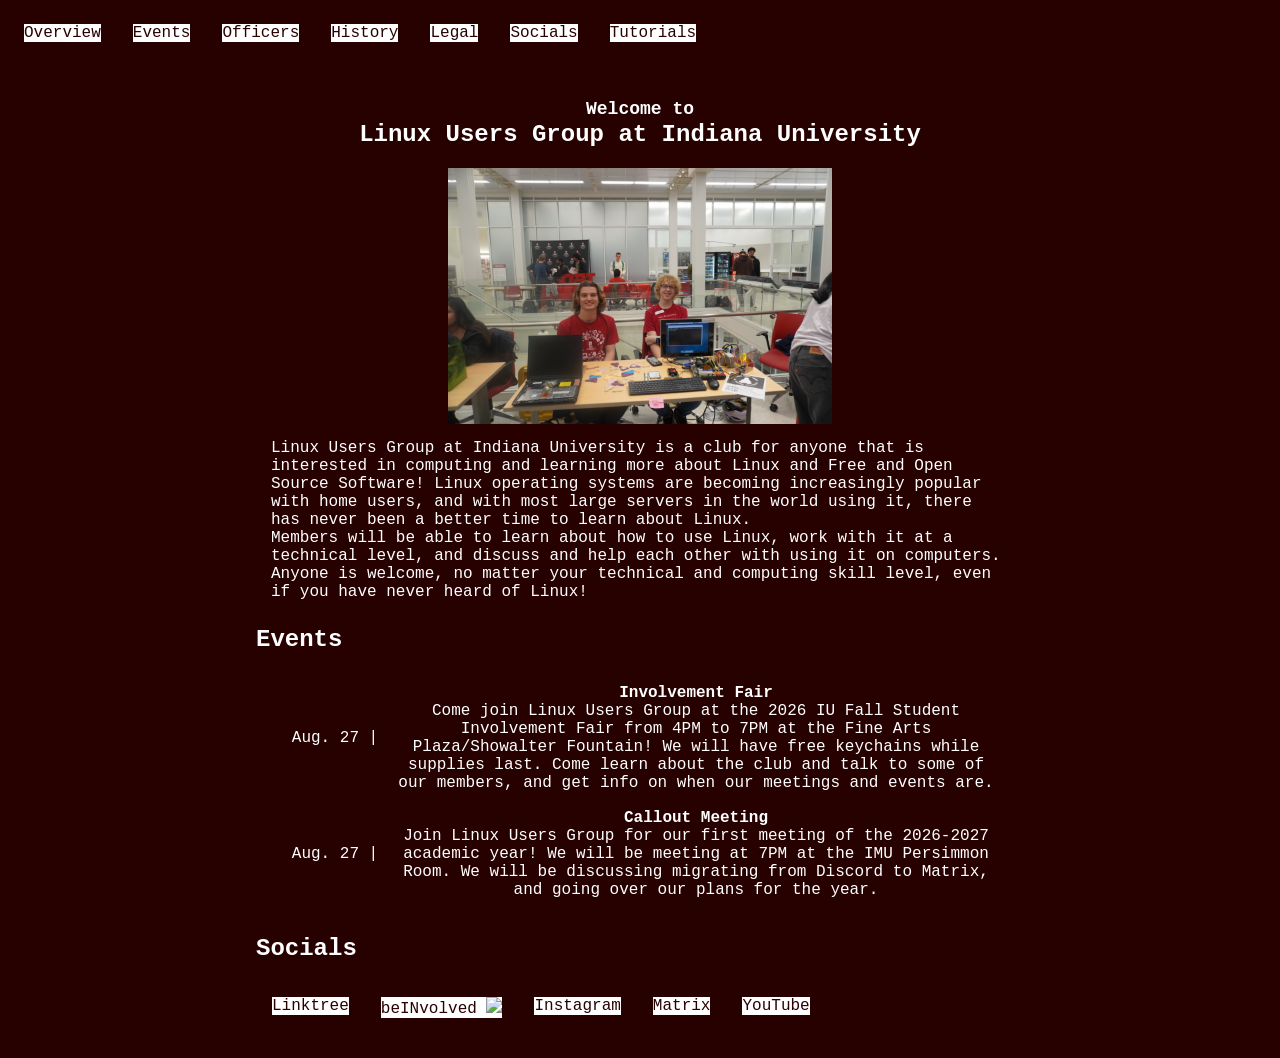
==== index.html @ 333339aa "cleaned up directory struture" ====
<!DOCTYPE html>
<html lang="en">
<head>
    <meta charset="UTF-8">
    <meta name="viewport" content="width=device-width, initial-scale=1.0">
    <title>Linux Users Group at IU</title>
    <!--ensure that fontawesome is up-to-date, change version as necessary (ex. v.7.2)-->
    <link rel="stylesheet" href="https://use.fontawesome.com/releases/v7.3.0/css/all.css">
    <link rel="stylesheet" href="style.css">
</head>

<body>
    <nav>
        <ul class="menu">
            <li><a href="/">Overview <i class="fa-solid fa-star"></i></a></li>
            <li><a href="/events/">Events <i class="fa-solid fa-calendar"></i></a></li>
            <li><a href="/officers/">Officers <i class="fa-solid fa-user-group color"></i></a></li>
            <li><a href="/history/">History <i class="fa-solid fa-timeline"></i></a></li>
            <li><a href="/legal/">Legal <i class="fa-solid fa-file-contract"></i>
            <li><a href="/#socials">Socials <i class="fa-solid fa-link"></i></a></li>
            <li><a href="/tutorials/">Tutorials <i class="fa-solid fa-link"></i></a></li>
        </ul>
    </nav>

    <!--each of these sections has an id of 1-5 so that if we want to make a navbar we can-->
    <!--should be migrated to more descriptive IDs over time...-->
    <main id="main">
        <section id="section-one">
            <h1><span class="smallertitle">Welcome to</span><br>
            <span class="mainTitle">Linux Users Group at Indiana University</span></h1>

                    <img class="clubPhoto" src="main-photo.jpg">
                    <p class="text">Linux Users Group at Indiana University is a club for anyone that is interested in computing and
                        learning
                        more about Linux and Free and Open Source Software! Linux operating systems are becoming
                        increasingly popular with home users, and with most large servers in the world using it, there has never been a
                        better time to learn about Linux. <br>
 Members will be able to learn about how to use Linux,
                        work with it at a technical level, and discuss and help each other with using it on computers.
                        Anyone is welcome, no matter your technical and computing skill level, even if you have never heard of Linux!
                    </p>
        </section>
        </section>
        <section class="container" id="section-two">
            <h2>Events</h2>
            <div class="row">
                <table>
                    <tr>
                        <td>
                            <div class="square-box">Aug. 27 | 4PM</div>
                        </td>
                        <td class="event-description1"><strong>Involvement Fair</strong><br>Come join Linux Users Group at the 2026 IU Fall Student Involvement Fair from 4PM to 7PM at the Fine Arts Plaza/Showalter Fountain! We will have free keychains while supplies last. Come learn about the club and talk to some of our members, and get info on when our meetings and events are.</td>
                    </tr>
                    <tr>
                        <td>
                            <div class="square-box">Aug. 27 | 7PM</div>
                        </td>
                        <td class="event-description1"><strong>Callout Meeting</strong><br>Join Linux Users Group for our first meeting of the 2026-2027 academic year! We will be meeting at 7PM at the IMU Persimmon Room. We will be discussing migrating from Discord to Matrix, and going over our plans for the year.</td>
                    </tr>
                </table>
            </div>

        </section>
        <section class="container">
            <h2 id="socials">Socials</h2>
            <ul class="menu">
                <li>
                    <a href="https://linktr.ee/lug_iu">Linktree <i class="fa-brands fa-linktree"></i></a>
                </li>
                <li>
                    <a href="https://beinvolved.indiana.edu/organization/lug">beINvolved <img class="beinvolved" src="https://i.postimg.cc/GHTcTFH0/be-INvolved-logo-(1).png"></a>
                </li>
                <li>
                    <a href="https://www.instagram.com/linuxusersgroup_iu">Instagram <i class="fa-brands fa-instagram"></i></a>
                </li>
                <li>
                    <a href="https://matrix.to/#/#iulug:matrix.org">Matrix <i class="fa-brands fa-matrix"></i></a>
                </li>
                <li>
                    <a href="https://www.youtube.com/@LUG_IU">YouTube <i class="fa-brands fa-youtube"></i></a>
                </li>
            </ul>
        </section>
    </main>

</body>

</html>
---- style.css ----
/* resets */
* {
    box-sizing: border-box;
}
/* global variables */
:root {
    --font-family: Menlo, Consolas, Monaco, Adwaita Mono, Liberation Mono, Lucida Console, monospace;
    --color-light: white;
    /* yes this color is just an extremely dark version of the IU crimson */
    --color-dark: #270000;
    --background-color: var(--color-dark);
    --text-color: var(--color-light);
    --link-color: blue;
}
/* global web styles */
body {
    cursor: url(/images/cursor.png), auto;
    font-family: var(--font-family);
    color: var(--text-color);
    background-color: var(--background-color);
}
html {
    scroll-behavior: smooth;
}

h1 {
    text-align: center;
}
a {
    text-decoration: none;
    color: var(--background-color);
    background-color: var(--text-color);
}

a:hover {
    color: var(--text-color);
    background-color: var(--background-color);
}

/* layout */
main {
    width: 100%;
    padding: 1rem;
    max-width: 50rem;
    margin: 0 auto;
}

/*  nav menu */

.menu {
    background-color: var(--background-color);
    left: 0;
    width: 100%;
    margin: 0;
    padding: 0;
    display: flex;
    color: var(--text-color);
    position: sticky;
    top: 0;
    z-index: 1000;
    /* border-bottom: 1px solid var(--color-light); 
    box-shadow: 0 2px 4px rgba(0,0,0,0.05); */
}

@media (max-width: 45rem) {
    .menu {
        flex-direction: column;
    }
}

.menu li {
    list-style-type: none;
    float: left;
    display: inline;
    padding: 1rem;
}

.menu li a {
    display: block;
    text-align: center;
}

/* Table */

table {
    border-collapse: separate;
    border-spacing: 10px;
    margin: 0 auto;
    table-layout: fixed;
}

th,td {
    border: none;
    width: 100px;
    height: 100px;
    text-align: center;
    vertical-align: middle;
}

.square-box {
    width: 100px;
    height: 100px;
    line-height: 100px;
    overflow: hidden;
    text-align: center;
    vertical-align: middle;
    background-color: var(--background-color);
}

.event-description1 {
    border: none;
    text-align: center;
    vertical-align: middle;
    width: 600px;
}

.profile{
    border-radius: 50%;
    width: 150px;
}

.history-img{
    width: 85%;
    height: 85%;
}

.beinvolved{
    width: 8%;
}

.outline{
    margin-bottom: 30px;
    padding: 5px;
}

/* Title of main page */

.maintitle{
    padding-bottom: 50px;
}

.smallertitle{
    font-size: 0.75em;
}

.clubPhoto{
    width: 50%;
    height: 50%;
    text-align: center;
    margin-left: auto;
    margin-right: auto;
    display: block;
}

/* for Events page carousel */
.horizontal-scroll-container {
    overflow: auto;
    white-space: nowrap;
    border: none; 
    outline: none; 
    padding: 10px 0; 

}
.horizontal-scroll-container .horzScrollItem{
    display: inline-block;
    padding: 20px;
    margin-right: 10px;
    border: 1px solid #ccc; 
    border-radius: 5px;      
    background-color: #f9f9f9; 
    text-align: center;
    min-width: 150px; 
    width: 500px;    
    height: 400px;              
    vertical-align: top;
    box-sizing: border-box; 
    overflow: hidden; 
    text-align: center;
}

.event-description2 {
    overflow: hidden;
    text-overflow: ellipsis;
    white-space: normal;                      
    font-size: 13px;
    color: var(--text-color);
    margin: 30px auto;
    padding: 5px;
    text-align: center;
}

/* welcome page text */

.text {
    padding:5px;
    margin: 10px;
}
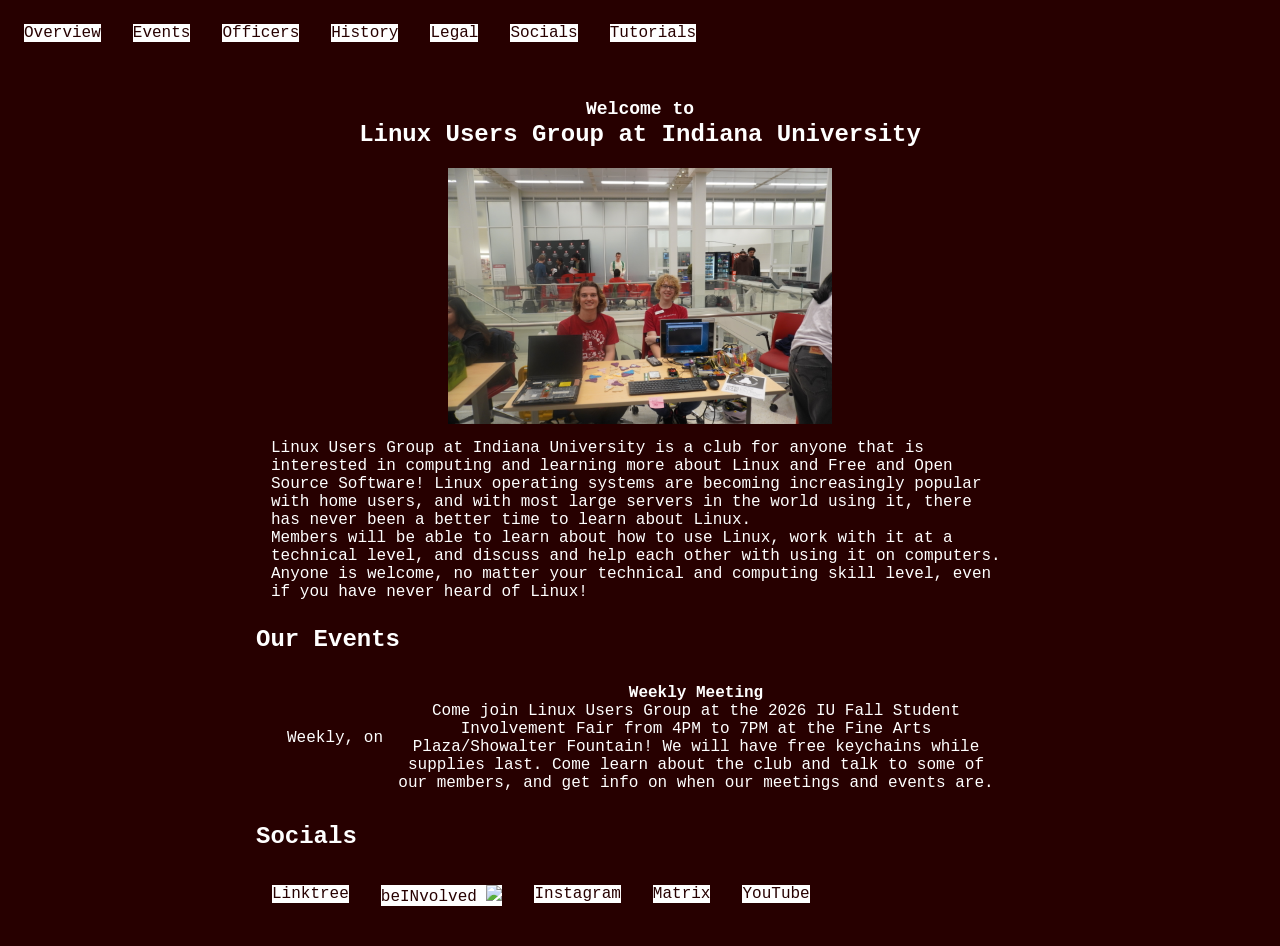
==== commit 3d2636f0: "testing" ====
--- a/index.html
+++ b/index.html
@@ -42,20 +42,14 @@
         </section>
         </section>
         <section class="container" id="section-two">
-            <h2>Events</h2>
+            <h2>Our Events</h2>
             <div class="row">
                 <table>
                     <tr>
                         <td>
-                            <div class="square-box">Aug. 27 | 4PM</div>
+                            <div class="square-box"><a href="https://beinvolved.indiana.edu/organization/lug"></a>Weekly, on Thursdays. Check Schedule HERE</div>
                         </td>
-                        <td class="event-description1"><strong>Involvement Fair</strong><br>Come join Linux Users Group at the 2026 IU Fall Student Involvement Fair from 4PM to 7PM at the Fine Arts Plaza/Showalter Fountain! We will have free keychains while supplies last. Come learn about the club and talk to some of our members, and get info on when our meetings and events are.</td>
-                    </tr>
-                    <tr>
-                        <td>
-                            <div class="square-box">Aug. 27 | 7PM</div>
-                        </td>
-                        <td class="event-description1"><strong>Callout Meeting</strong><br>Join Linux Users Group for our first meeting of the 2026-2027 academic year! We will be meeting at 7PM at the IMU Persimmon Room. We will be discussing migrating from Discord to Matrix, and going over our plans for the year.</td>
+                        <td class="event-description1"><strong>Weekly Meeting</strong><br>Come join Linux Users Group at the 2026 IU Fall Student Involvement Fair from 4PM to 7PM at the Fine Arts Plaza/Showalter Fountain! We will have free keychains while supplies last. Come learn about the club and talk to some of our members, and get info on when our meetings and events are.</td>
                     </tr>
                 </table>
             </div>
--- a/style.css
+++ b/style.css
@@ -183,7 +183,7 @@
     text-overflow: ellipsis;
     white-space: normal;                      
     font-size: 13px;
-    color: var(--text-color);
+    color: black;
     margin: 30px auto;
     padding: 5px;
     text-align: center;
@@ -194,4 +194,8 @@
 .text {
     padding:5px;
     margin: 10px;
+}
+
+.event-title {
+    color: black;
 }
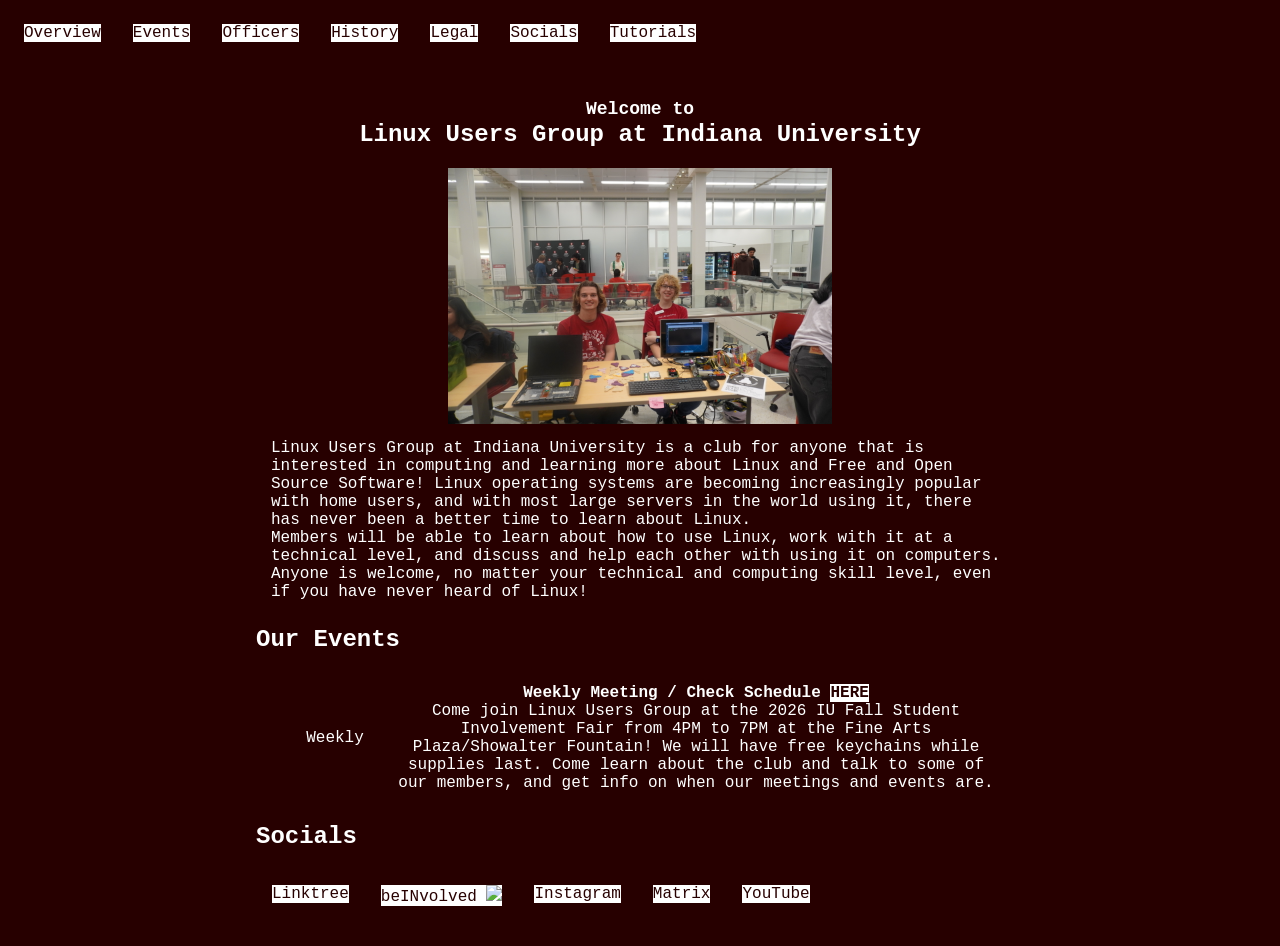
==== commit bd56ddca: "added schedule check link to mainpage" ====
--- a/index.html
+++ b/index.html
@@ -47,9 +47,9 @@
                 <table>
                     <tr>
                         <td>
-                            <div class="square-box"><a href="https://beinvolved.indiana.edu/organization/lug"></a>Weekly, on Thursdays. Check Schedule HERE</div>
+                            <div class="square-box">Weekly</div>
                         </td>
-                        <td class="event-description1"><strong>Weekly Meeting</strong><br>Come join Linux Users Group at the 2026 IU Fall Student Involvement Fair from 4PM to 7PM at the Fine Arts Plaza/Showalter Fountain! We will have free keychains while supplies last. Come learn about the club and talk to some of our members, and get info on when our meetings and events are.</td>
+                        <td class="event-description1"><strong>Weekly Meeting / Check Schedule <a href="https://beinvolved.indiana.edu/organization/lug">HERE</a></strong><br>Come join Linux Users Group at the 2026 IU Fall Student Involvement Fair from 4PM to 7PM at the Fine Arts Plaza/Showalter Fountain! We will have free keychains while supplies last. Come learn about the club and talk to some of our members, and get info on when our meetings and events are.</td>
                     </tr>
                 </table>
             </div>
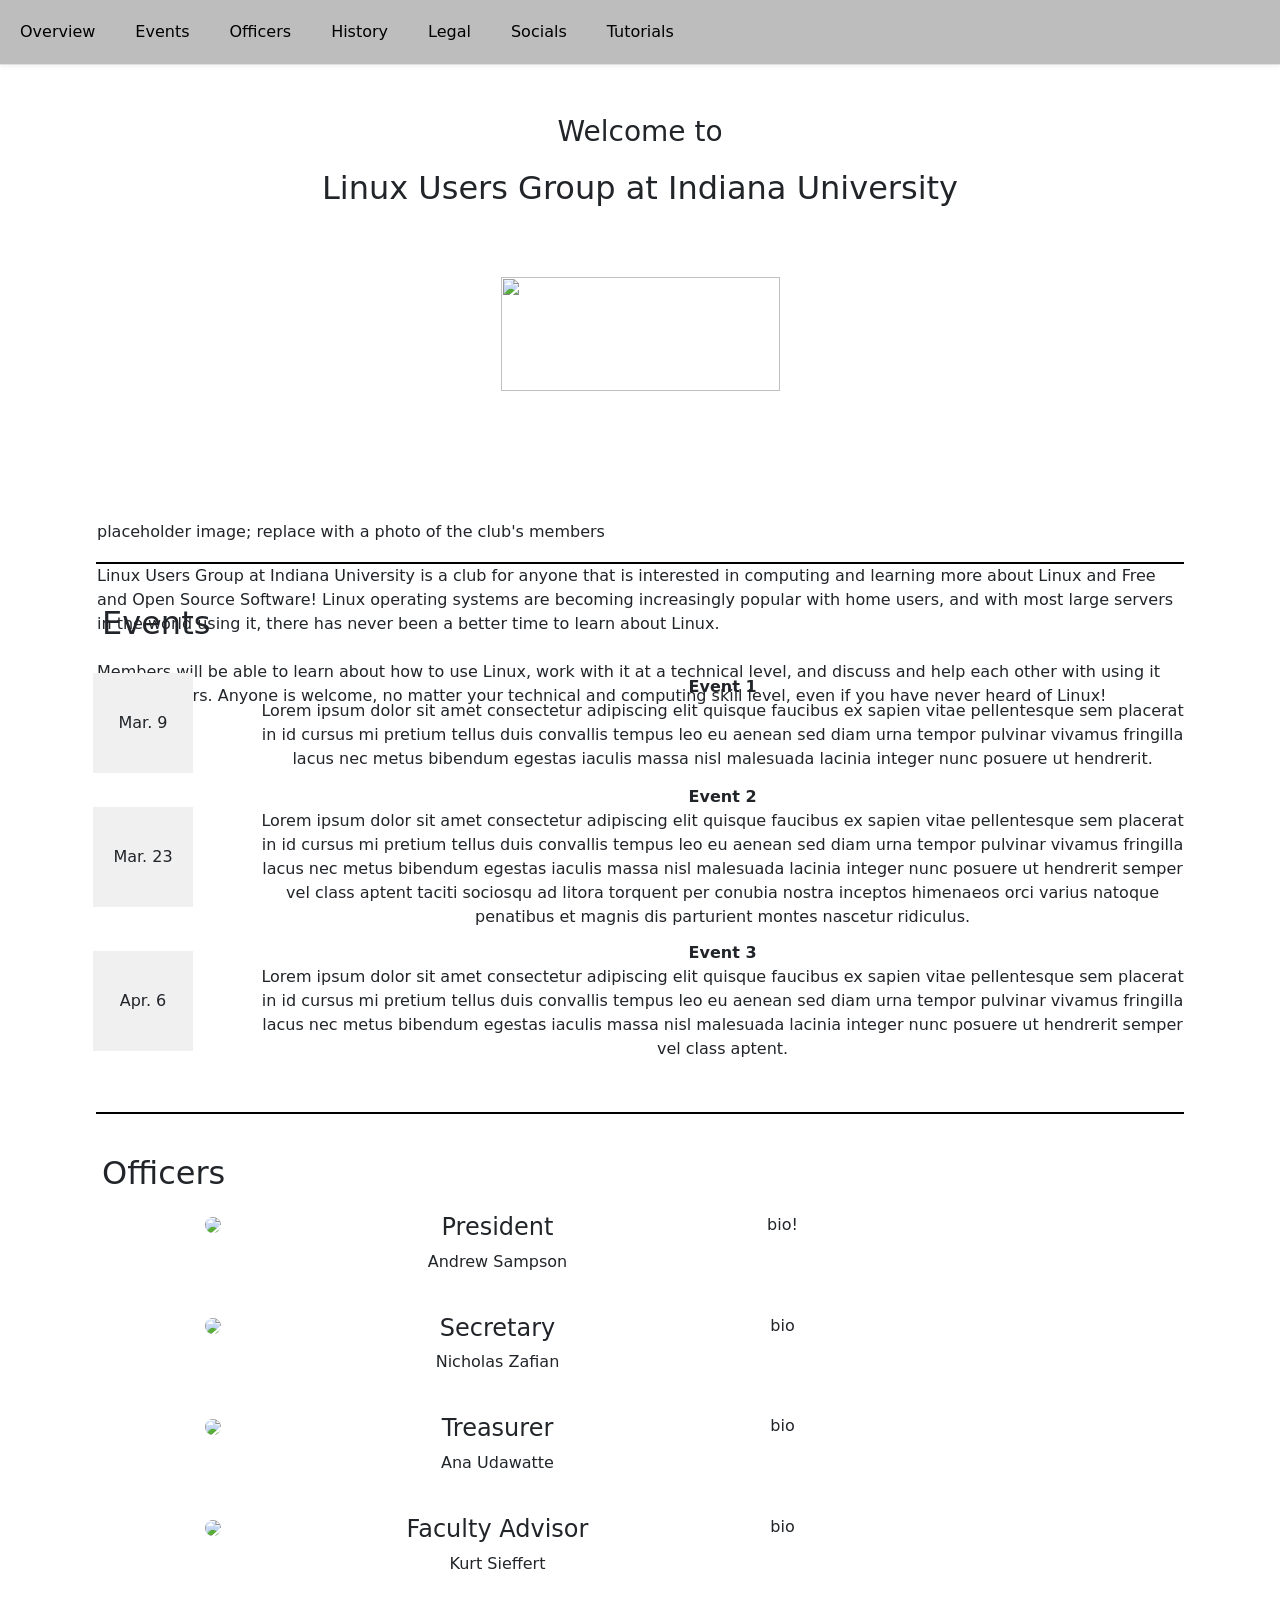
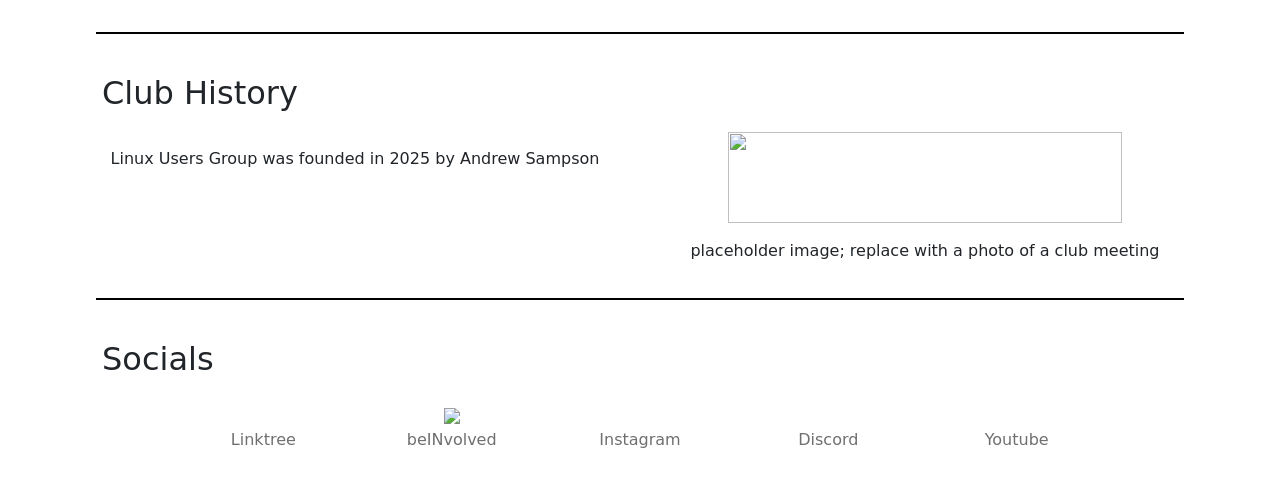
==== commit 4c205266: "changed cursor image to the same cursor image but different url" ====
--- a/index.html
+++ b/index.html
@@ -4,78 +4,195 @@
     <meta charset="UTF-8">
     <meta name="viewport" content="width=device-width, initial-scale=1.0">
     <title>Linux Users Group at IU</title>
+    <link href="https://cdn.jsdelivr.net/npm/bootstrap@5.3.3/dist/css/bootstrap.min.css" rel="stylesheet">
     <!--ensure that fontawesome is up-to-date, change version as necessary (ex. v.7.2)-->
-    <link rel="stylesheet" href="https://use.fontawesome.com/releases/v7.3.0/css/all.css">
+    <link rel="stylesheet" href="https://use.fontawesome.com/releases/v7.2.0/css/all.css">
     <link rel="stylesheet" href="style.css">
 </head>
 
 <body>
-    <nav>
-        <ul class="menu">
-            <li><a href="/">Overview <i class="fa-solid fa-star"></i></a></li>
-            <li><a href="/events/">Events <i class="fa-solid fa-calendar"></i></a></li>
-            <li><a href="/officers/">Officers <i class="fa-solid fa-user-group color"></i></a></li>
-            <li><a href="/history/">History <i class="fa-solid fa-timeline"></i></a></li>
-            <li><a href="/legal/">Legal <i class="fa-solid fa-file-contract"></i>
-            <li><a href="/#socials">Socials <i class="fa-solid fa-link"></i></a></li>
-            <li><a href="/tutorials/">Tutorials <i class="fa-solid fa-link"></i></a></li>
-        </ul>
-    </nav>
+    <ul class="menuul">
+        <li class="menuli"><a href="index.html">Overview <i class="fa-solid fa-star"></i></a></li>
+        <li class="menuli"><a href="events.html">Events <i class="fa-solid fa-calendar"></i></a></li>
+        <li class="menuli"><a href="officers.html">Officers <i class="fa-solid fa-user-group color"></i></a></li>
+        <li class="menuli"><a href="history.html">History <i class="fa-solid fa-timeline"></i></a></li>
+        <li class="menuli"><a href="legal.html">Legal <i class="fa-solid fa-file-contract"></i>
+        <li class="menuli"><a href="socials.html">Socials <i class="fa-solid fa-link"></i></a></li>
+        <li class="menuli"><a href="tutorials.html">Tutorials <i class="fa-solid fa-link"></i></a></li>
+    </ul>
 
     <!--each of these sections has an id of 1-5 so that if we want to make a navbar we can-->
-    <!--should be migrated to more descriptive IDs over time...-->
-    <main id="main">
-        <section id="section-one">
-            <h1><span class="smallertitle">Welcome to</span><br>
-            <span class="mainTitle">Linux Users Group at Indiana University</span></h1>
+    <div class="container" id="section-one">
+        <div class="row">
+            <div class="col-md-12">
+                <h3 class="smallerTitle">Welcome to</h3>
+                <h2 class="mainTitle">Linux Users Group at Indiana University</h2>
 
-                    <img class="clubPhoto" src="main-photo.jpg">
-                    <p class="text">Linux Users Group at Indiana University is a club for anyone that is interested in computing and
-                        learning
-                        more about Linux and Free and Open Source Software! Linux operating systems are becoming
-                        increasingly popular with home users, and with most large servers in the world using it, there has never been a
-                        better time to learn about Linux. <br>
- Members will be able to learn about how to use Linux,
-                        work with it at a technical level, and discuss and help each other with using it on computers.
-                        Anyone is welcome, no matter your technical and computing skill level, even if you have never heard of Linux!
-                    </p>
-        </section>
-        </section>
-        <section class="container" id="section-two">
-            <h2>Our Events</h2>
-            <div class="row">
-                <table>
-                    <tr>
-                        <td>
-                            <div class="square-box">Weekly</div>
-                        </td>
-                        <td class="event-description1"><strong>Weekly Meeting / Check Schedule <a href="https://beinvolved.indiana.edu/organization/lug">HERE</a></strong><br>Come join Linux Users Group at the 2026 IU Fall Student Involvement Fair from 4PM to 7PM at the Fine Arts Plaza/Showalter Fountain! We will have free keychains while supplies last. Come learn about the club and talk to some of our members, and get info on when our meetings and events are.</td>
-                    </tr>
-                </table>
+                <img class="clubPhoto" src="https://developers.elementor.com/docs/assets/img/elementor-placeholder-image.png">
+                <p class="text">placeholder image; replace with a photo of the club's members</p>
+
+                <p class="text">Linux Users Group at Indiana University is a club for anyone that is interested in computing and
+                    learning
+                    more about Linux and Free and Open Source Software! Linux operating systems are becoming
+                    increasingly popular with home users, and with most large servers in the world using it, there has never been a
+                    better time to learn about Linux. <br>
+                    <br> Members will be able to learn about how to use Linux,
+                    work with it at a technical level, and discuss and help each other with using it on computers.
+                    Anyone is welcome, no matter your technical and computing skill level, even if you have never heard of Linux!
+                </p>
             </div>
 
-        </section>
-        <section class="container">
-            <h2 id="socials">Socials</h2>
-            <ul class="menu">
-                <li>
-                    <a href="https://linktr.ee/lug_iu">Linktree <i class="fa-brands fa-linktree"></i></a>
-                </li>
-                <li>
-                    <a href="https://beinvolved.indiana.edu/organization/lug">beINvolved <img class="beinvolved" src="https://i.postimg.cc/GHTcTFH0/be-INvolved-logo-(1).png"></a>
-                </li>
-                <li>
-                    <a href="https://www.instagram.com/linuxusersgroup_iu">Instagram <i class="fa-brands fa-instagram"></i></a>
-                </li>
-                <li>
-                    <a href="https://matrix.to/#/#iulug:matrix.org">Matrix <i class="fa-brands fa-matrix"></i></a>
-                </li>
-                <li>
-                    <a href="https://www.youtube.com/@LUG_IU">YouTube <i class="fa-brands fa-youtube"></i></a>
-                </li>
-            </ul>
-        </section>
-    </main>
+        </div>
+    </div>
+
+    <hr>
+
+    <div class="container" id="section-two">
+        <h2>Events</h2>
+        <div class="row">
+            <table>
+                <tr>
+                    <td>
+                        <div class="square-box">Mar. 9</div>
+                    </td>
+                    <td class="event-description1"><strong>Event 1</strong><br>Lorem ipsum dolor sit amet consectetur
+                        adipiscing elit quisque faucibus ex sapien vitae pellentesque sem placerat in id cursus mi
+                        pretium tellus duis convallis tempus leo eu aenean sed diam urna tempor pulvinar vivamus
+                        fringilla lacus nec metus bibendum egestas iaculis massa nisl malesuada lacinia integer nunc
+                        posuere ut hendrerit.</td>
+                </tr>
+                <tr>
+                    <td>
+                        <div class="square-box">Mar. 23</div>
+                    </td>
+                    <td class="event-description1"><strong>Event 2</strong><br>Lorem ipsum dolor sit amet consectetur
+                        adipiscing elit quisque faucibus ex sapien vitae pellentesque sem placerat in id cursus mi
+                        pretium tellus duis convallis tempus leo eu aenean sed diam urna tempor pulvinar vivamus
+                        fringilla lacus nec metus bibendum egestas iaculis massa nisl malesuada lacinia integer nunc
+                        posuere ut hendrerit semper vel class aptent taciti sociosqu ad litora torquent per conubia
+                        nostra inceptos himenaeos orci varius natoque penatibus et magnis dis parturient montes nascetur
+                        ridiculus.</td>
+                </tr>
+                <tr>
+                    <td>
+                        <div class="square-box">Apr. 6</div>
+                    </td>
+                    <td class="event-description1"><strong>Event 3</strong><br>Lorem ipsum dolor sit amet consectetur
+                        adipiscing elit quisque faucibus ex sapien vitae pellentesque sem placerat in id cursus mi
+                        pretium tellus duis convallis tempus leo eu aenean sed diam urna tempor pulvinar vivamus
+                        fringilla lacus nec metus bibendum egestas iaculis massa nisl malesuada lacinia integer nunc
+                        posuere ut hendrerit semper vel class aptent.</td>
+                </tr>
+            </table>
+        </div>
+
+    </div>
+    <hr>
+    <div class="container" id="section-three">
+        <h2>Officers</h2>
+        <div class="row text-center">
+            <div class="col-md-3">
+                <img src="https://st.depositphotos.com/1779253/5140/v/450/depositphotos_51405259-stock-illustration-male-avatar-profile-picture-use.jpg"
+                    class="profile">
+            </div>
+            <div class="col-md-3">
+                <h4>President</h4>
+                <p>Andrew Sampson</p>
+            </div>
+            <div class="col-md-3">
+                <p>bio!</p>
+            </div>
+        </div>
+        <div class="row text-center mb-4"></div>
+        <div class="row text-center">
+            <div class="col-md-3">
+                <img src="https://st.depositphotos.com/1779253/5140/v/450/depositphotos_51405259-stock-illustration-male-avatar-profile-picture-use.jpg"
+                    class="profile">
+            </div>
+            <div class="col-md-3">
+                <h4>Secretary</h4>
+                <p>Nicholas Zafian</p>
+            </div>
+            <div class="col-md-3">
+                <p>bio</p>
+            </div>
+        </div>
+        <div class="row text-center mb-4"></div>
+        <div class="row text-center">
+            <div class="col-md-3">
+                <img src="https://st.depositphotos.com/1779253/5140/v/450/depositphotos_51405259-stock-illustration-male-avatar-profile-picture-use.jpg"
+                    class="profile">
+            </div>
+            <div class="col-md-3">
+                <h4>Treasurer</h4>
+                <p>Ana Udawatte</p>
+            </div>
+            <div class="col-md-3">
+                <p>bio</p>
+            </div>
+        </div>
+        <div class="row text-center mb-4"></div>
+        <div class="row text-center">
+            <div class="col-md-3">
+                <img src="https://st.depositphotos.com/1779253/5140/v/450/depositphotos_51405259-stock-illustration-male-avatar-profile-picture-use.jpg"
+                    class="profile">
+            </div>
+            <div class="col-md-3">
+                <h4>Faculty Advisor</h4>
+                <p>Kurt Sieffert</p>
+            </div>
+            <div class="col-md-3">
+                <p>bio</p>
+            </div>
+        </div>
+    </div>
+    <hr>
+    <div class="container" id="section-four">
+        <h2>Club History</h2>
+        <div class="row text-center">
+            <div class="col-md-6">
+                <p class="text">Linux Users Group was founded in 2025 by Andrew Sampson<br><br><br><br></p>
+            </div>
+            <div class="col-md-6">
+                <img class="history-img" src="https://developers.elementor.com/docs/assets/img/elementor-placeholder-image.png">
+                <p>placeholder image; replace with a photo of a club meeting</p>
+            </div>
+        </div>
+    </div>
+
+    <hr>
+
+    <div class="container">
+        <h2 id="section-five">Socials</h2>
+        <div class="row text-center justify-content-center outline">
+            <div class="col-md-2">
+                <i class="fa-brands fa-linktree"></i>
+                <br>
+                <a href="https://linktr.ee/lug_iu">Linktree</a>
+            </div>
+            <div class="col-md-2">
+                <img class="beinvolved" src="https://i.postimg.cc/GHTcTFH0/be-INvolved-logo-(1).png">
+                <br>
+                <a href="https://beinvolved.indiana.edu/organization/lug">beINvolved</a>
+            </div>
+            <div class="col-md-2">
+                <i class="fa-brands fa-instagram"></i>
+                <br>
+                <a href="https://www.instagram.com/linuxusersgroup_iu">Instagram</a>
+            </div>
+            <div class="col-md-2">
+                <i class="fa-brands fa-discord"></i>
+                <br>
+                <a href="https://discord.com/invite/N5cCEF9PGf">Discord</a>
+            </div>
+            <div class="col-md-2">
+                <i class="fa-brands fa-youtube"></i>
+                <br>
+                <a href="https://www.youtube.com/@LUG_IU">Youtube</a>
+            </div>
+        </div>
+    </div>
+
 
 </body>
 
--- a/style.css
+++ b/style.css
@@ -1,83 +1,73 @@
-/* resets */
-* {
-    box-sizing: border-box;
-}
-/* global variables */
-:root {
-    --font-family: Menlo, Consolas, Monaco, Adwaita Mono, Liberation Mono, Lucida Console, monospace;
-    --color-light: white;
-    /* yes this color is just an extremely dark version of the IU crimson */
-    --color-dark: #270000;
-    --background-color: var(--color-dark);
-    --text-color: var(--color-light);
-    --link-color: blue;
-}
 /* global web styles */
 body {
-    cursor: url(/images/cursor.png), auto;
-    font-family: var(--font-family);
-    color: var(--text-color);
-    background-color: var(--background-color);
+    cursor: url(https://i.postimg.cc/G2qDmd2t/cursor.png), auto;
 }
+
 html {
     scroll-behavior: smooth;
 }
 
-h1 {
-    text-align: center;
+h2 {
+    margin: 20px;
 }
+
+hr {
+    width: 85%;
+    height: 2px;
+    background-color: black;
+    border: none;
+    margin: 40px auto;
+    opacity: 1;
+}
+
 a {
     text-decoration: none;
-    color: var(--background-color);
-    background-color: var(--text-color);
+    color: #6f6f6f;
 }
 
 a:hover {
-    color: var(--text-color);
-    background-color: var(--background-color);
-}
-
-/* layout */
-main {
-    width: 100%;
-    padding: 1rem;
-    max-width: 50rem;
-    margin: 0 auto;
+    color: #000;
 }
 
 /*  nav menu */
 
-.menu {
-    background-color: var(--background-color);
+.menuul {
+    background-color: #bdbdbd;
     left: 0;
     width: 100%;
     margin: 0;
     padding: 0;
+    overflow: hidden;
     display: flex;
-    color: var(--text-color);
+    color: black;
     position: sticky;
     top: 0;
     z-index: 1000;
-    /* border-bottom: 1px solid var(--color-light); 
-    box-shadow: 0 2px 4px rgba(0,0,0,0.05); */
+    background-color: #bebdbd;
+    border-bottom: 1px solid #e0e0e0;
+    box-shadow: 0 2px 4px rgba(0,0,0,0.05);;
 }
 
-@media (max-width: 45rem) {
-    .menu {
-        flex-direction: column;
-    }
+.menuli {
+    list-style-type: none;
+    float: left;
+    color: black;
+    display: inline;
 }
 
-.menu li {
-    list-style-type: none;
-    float: left;
-    display: inline;
-    padding: 1rem;
+.menuli a {
+    display: block;
+    color: black;
+    padding: 20px;
+    text-align: center;
+    background-color: #bdbdbd;
+    text-decoration: none;
+    backdrop-filter: blur(2px);
 }
 
-.menu li a {
-    display: block;
-    text-align: center;
+.menuli a:hover {
+    background-color: #6f6f6f;
+    color: black;
 }
 
 /* Table */
@@ -104,7 +94,7 @@
     overflow: hidden;
     text-align: center;
     vertical-align: middle;
-    background-color: var(--background-color);
+    background-color: #f0f0f0;
 }
 
 .event-description1 {
@@ -135,12 +125,14 @@
 
 /* Title of main page */
 
-.maintitle{
+.mainTitle{
+    text-align: center;
     padding-bottom: 50px;
 }
 
-.smallertitle{
-    font-size: 0.75em;
+.smallerTitle{
+    text-align: center;
+    padding-top: 50px;
 }
 
 .clubPhoto{
@@ -183,7 +175,7 @@
     text-overflow: ellipsis;
     white-space: normal;                      
     font-size: 13px;
-    color: black;
+    color: #000;
     margin: 30px auto;
     padding: 5px;
     text-align: center;
@@ -194,8 +186,4 @@
 .text {
     padding:5px;
     margin: 10px;
-}
-
-.event-title {
-    color: black;
 }
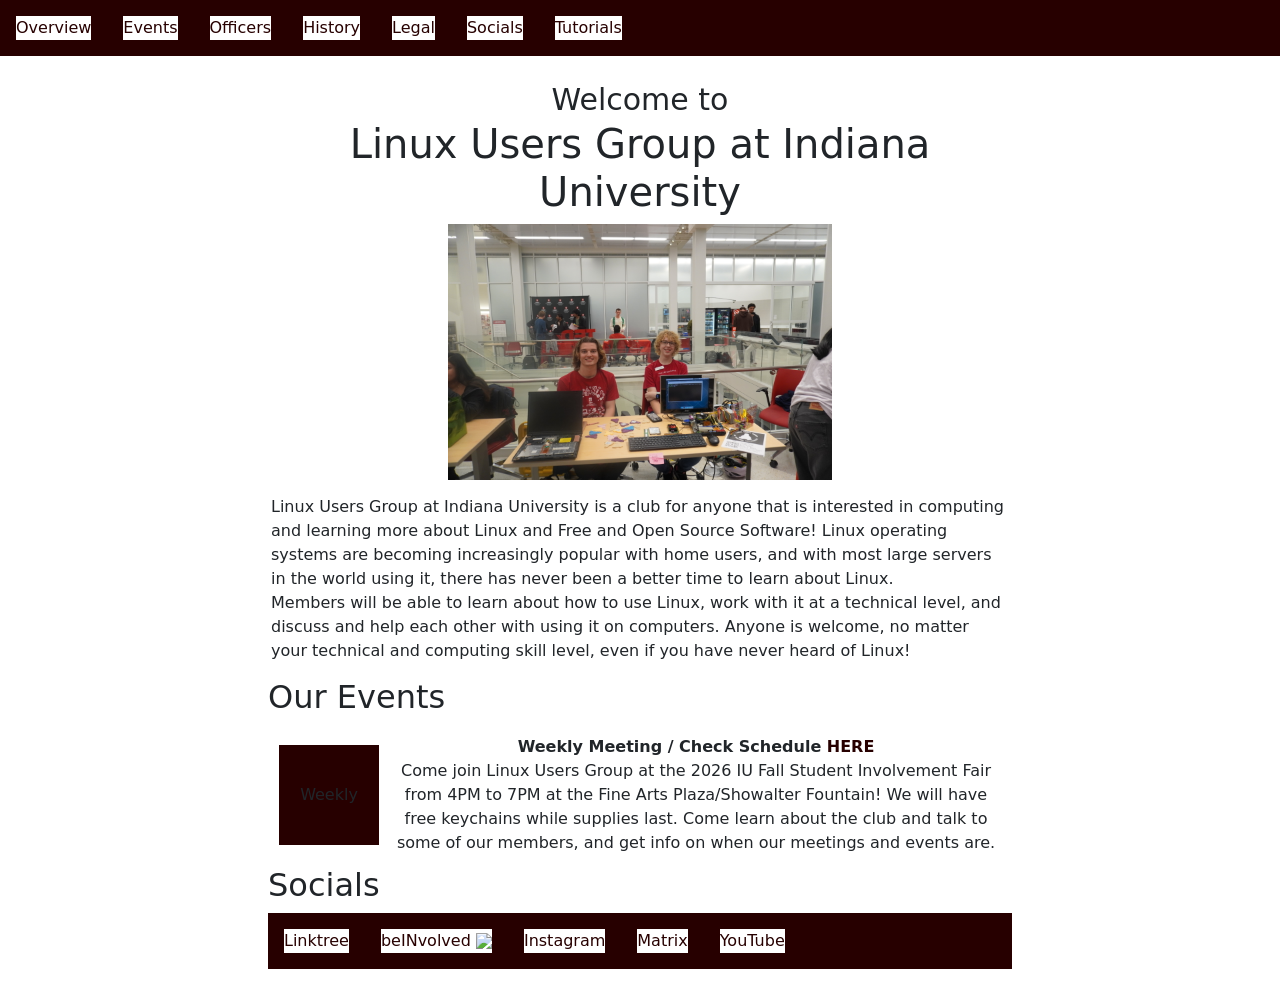
==== commit fd3dc2b0: "Merge branch 'main' of https://github.com/lug-iu/lug-iu.github.io" ====
--- a/index.html
+++ b/index.html
@@ -3,196 +3,80 @@
 <head>
     <meta charset="UTF-8">
     <meta name="viewport" content="width=device-width, initial-scale=1.0">
-    <title>Linux Users Group at IU</title>
+    <title>TEST!!!Linux Users Group at IU</title>
     <link href="https://cdn.jsdelivr.net/npm/bootstrap@5.3.3/dist/css/bootstrap.min.css" rel="stylesheet">
     <!--ensure that fontawesome is up-to-date, change version as necessary (ex. v.7.2)-->
-    <link rel="stylesheet" href="https://use.fontawesome.com/releases/v7.2.0/css/all.css">
+    <link rel="stylesheet" href="https://use.fontawesome.com/releases/v7.3.0/css/all.css">
     <link rel="stylesheet" href="style.css">
 </head>
 
 <body>
-    <ul class="menuul">
-        <li class="menuli"><a href="index.html">Overview <i class="fa-solid fa-star"></i></a></li>
-        <li class="menuli"><a href="events.html">Events <i class="fa-solid fa-calendar"></i></a></li>
-        <li class="menuli"><a href="officers.html">Officers <i class="fa-solid fa-user-group color"></i></a></li>
-        <li class="menuli"><a href="history.html">History <i class="fa-solid fa-timeline"></i></a></li>
-        <li class="menuli"><a href="legal.html">Legal <i class="fa-solid fa-file-contract"></i>
-        <li class="menuli"><a href="socials.html">Socials <i class="fa-solid fa-link"></i></a></li>
-        <li class="menuli"><a href="tutorials.html">Tutorials <i class="fa-solid fa-link"></i></a></li>
-    </ul>
+    <nav>
+        <ul class="menu">
+            <li><a href="/">Overview <i class="fa-solid fa-star"></i></a></li>
+            <li><a href="/events/">Events <i class="fa-solid fa-calendar"></i></a></li>
+            <li><a href="/officers/">Officers <i class="fa-solid fa-user-group color"></i></a></li>
+            <li><a href="/history/">History <i class="fa-solid fa-timeline"></i></a></li>
+            <li><a href="/legal/">Legal <i class="fa-solid fa-file-contract"></i>
+            <li><a href="/#socials">Socials <i class="fa-solid fa-link"></i></a></li>
+            <li><a href="/tutorials/">Tutorials <i class="fa-solid fa-link"></i></a></li>
+        </ul>
+    </nav>
 
     <!--each of these sections has an id of 1-5 so that if we want to make a navbar we can-->
-    <div class="container" id="section-one">
-        <div class="row">
-            <div class="col-md-12">
-                <h3 class="smallerTitle">Welcome to</h3>
-                <h2 class="mainTitle">Linux Users Group at Indiana University</h2>
+    <!--should be migrated to more descriptive IDs over time...-->
+    <main id="main">
+        <section id="section-one">
+            <h1><span class="smallertitle">Welcome to</span><br>
+            <span class="mainTitle">Linux Users Group at Indiana University</span></h1>
 
-                <img class="clubPhoto" src="https://developers.elementor.com/docs/assets/img/elementor-placeholder-image.png">
-                <p class="text">placeholder image; replace with a photo of the club's members</p>
-
-                <p class="text">Linux Users Group at Indiana University is a club for anyone that is interested in computing and
-                    learning
-                    more about Linux and Free and Open Source Software! Linux operating systems are becoming
-                    increasingly popular with home users, and with most large servers in the world using it, there has never been a
-                    better time to learn about Linux. <br>
-                    <br> Members will be able to learn about how to use Linux,
-                    work with it at a technical level, and discuss and help each other with using it on computers.
-                    Anyone is welcome, no matter your technical and computing skill level, even if you have never heard of Linux!
-                </p>
+                    <img class="clubPhoto" src="main-photo.jpg">
+                    <p class="text">Linux Users Group at Indiana University is a club for anyone that is interested in computing and
+                        learning
+                        more about Linux and Free and Open Source Software! Linux operating systems are becoming
+                        increasingly popular with home users, and with most large servers in the world using it, there has never been a
+                        better time to learn about Linux. <br>
+ Members will be able to learn about how to use Linux,
+                        work with it at a technical level, and discuss and help each other with using it on computers.
+                        Anyone is welcome, no matter your technical and computing skill level, even if you have never heard of Linux!
+                    </p>
+        </section>
+        </section>
+        <section class="container" id="section-two">
+            <h2>Our Events</h2>
+            <div class="row">
+                <table>
+                    <tr>
+                        <td>
+                            <div class="square-box">Weekly</div>
+                        </td>
+                        <td class="event-description1"><strong>Weekly Meeting / Check Schedule <a href="https://beinvolved.indiana.edu/organization/lug">HERE</a></strong><br>Come join Linux Users Group at the 2026 IU Fall Student Involvement Fair from 4PM to 7PM at the Fine Arts Plaza/Showalter Fountain! We will have free keychains while supplies last. Come learn about the club and talk to some of our members, and get info on when our meetings and events are.</td>
+                    </tr>
+                </table>
             </div>
 
-        </div>
-    </div>
-
-    <hr>
-
-    <div class="container" id="section-two">
-        <h2>Events</h2>
-        <div class="row">
-            <table>
-                <tr>
-                    <td>
-                        <div class="square-box">Mar. 9</div>
-                    </td>
-                    <td class="event-description1"><strong>Event 1</strong><br>Lorem ipsum dolor sit amet consectetur
-                        adipiscing elit quisque faucibus ex sapien vitae pellentesque sem placerat in id cursus mi
-                        pretium tellus duis convallis tempus leo eu aenean sed diam urna tempor pulvinar vivamus
-                        fringilla lacus nec metus bibendum egestas iaculis massa nisl malesuada lacinia integer nunc
-                        posuere ut hendrerit.</td>
-                </tr>
-                <tr>
-                    <td>
-                        <div class="square-box">Mar. 23</div>
-                    </td>
-                    <td class="event-description1"><strong>Event 2</strong><br>Lorem ipsum dolor sit amet consectetur
-                        adipiscing elit quisque faucibus ex sapien vitae pellentesque sem placerat in id cursus mi
-                        pretium tellus duis convallis tempus leo eu aenean sed diam urna tempor pulvinar vivamus
-                        fringilla lacus nec metus bibendum egestas iaculis massa nisl malesuada lacinia integer nunc
-                        posuere ut hendrerit semper vel class aptent taciti sociosqu ad litora torquent per conubia
-                        nostra inceptos himenaeos orci varius natoque penatibus et magnis dis parturient montes nascetur
-                        ridiculus.</td>
-                </tr>
-                <tr>
-                    <td>
-                        <div class="square-box">Apr. 6</div>
-                    </td>
-                    <td class="event-description1"><strong>Event 3</strong><br>Lorem ipsum dolor sit amet consectetur
-                        adipiscing elit quisque faucibus ex sapien vitae pellentesque sem placerat in id cursus mi
-                        pretium tellus duis convallis tempus leo eu aenean sed diam urna tempor pulvinar vivamus
-                        fringilla lacus nec metus bibendum egestas iaculis massa nisl malesuada lacinia integer nunc
-                        posuere ut hendrerit semper vel class aptent.</td>
-                </tr>
-            </table>
-        </div>
-
-    </div>
-    <hr>
-    <div class="container" id="section-three">
-        <h2>Officers</h2>
-        <div class="row text-center">
-            <div class="col-md-3">
-                <img src="https://st.depositphotos.com/1779253/5140/v/450/depositphotos_51405259-stock-illustration-male-avatar-profile-picture-use.jpg"
-                    class="profile">
-            </div>
-            <div class="col-md-3">
-                <h4>President</h4>
-                <p>Andrew Sampson</p>
-            </div>
-            <div class="col-md-3">
-                <p>bio!</p>
-            </div>
-        </div>
-        <div class="row text-center mb-4"></div>
-        <div class="row text-center">
-            <div class="col-md-3">
-                <img src="https://st.depositphotos.com/1779253/5140/v/450/depositphotos_51405259-stock-illustration-male-avatar-profile-picture-use.jpg"
-                    class="profile">
-            </div>
-            <div class="col-md-3">
-                <h4>Secretary</h4>
-                <p>Nicholas Zafian</p>
-            </div>
-            <div class="col-md-3">
-                <p>bio</p>
-            </div>
-        </div>
-        <div class="row text-center mb-4"></div>
-        <div class="row text-center">
-            <div class="col-md-3">
-                <img src="https://st.depositphotos.com/1779253/5140/v/450/depositphotos_51405259-stock-illustration-male-avatar-profile-picture-use.jpg"
-                    class="profile">
-            </div>
-            <div class="col-md-3">
-                <h4>Treasurer</h4>
-                <p>Ana Udawatte</p>
-            </div>
-            <div class="col-md-3">
-                <p>bio</p>
-            </div>
-        </div>
-        <div class="row text-center mb-4"></div>
-        <div class="row text-center">
-            <div class="col-md-3">
-                <img src="https://st.depositphotos.com/1779253/5140/v/450/depositphotos_51405259-stock-illustration-male-avatar-profile-picture-use.jpg"
-                    class="profile">
-            </div>
-            <div class="col-md-3">
-                <h4>Faculty Advisor</h4>
-                <p>Kurt Sieffert</p>
-            </div>
-            <div class="col-md-3">
-                <p>bio</p>
-            </div>
-        </div>
-    </div>
-    <hr>
-    <div class="container" id="section-four">
-        <h2>Club History</h2>
-        <div class="row text-center">
-            <div class="col-md-6">
-                <p class="text">Linux Users Group was founded in 2025 by Andrew Sampson<br><br><br><br></p>
-            </div>
-            <div class="col-md-6">
-                <img class="history-img" src="https://developers.elementor.com/docs/assets/img/elementor-placeholder-image.png">
-                <p>placeholder image; replace with a photo of a club meeting</p>
-            </div>
-        </div>
-    </div>
-
-    <hr>
-
-    <div class="container">
-        <h2 id="section-five">Socials</h2>
-        <div class="row text-center justify-content-center outline">
-            <div class="col-md-2">
-                <i class="fa-brands fa-linktree"></i>
-                <br>
-                <a href="https://linktr.ee/lug_iu">Linktree</a>
-            </div>
-            <div class="col-md-2">
-                <img class="beinvolved" src="https://i.postimg.cc/GHTcTFH0/be-INvolved-logo-(1).png">
-                <br>
-                <a href="https://beinvolved.indiana.edu/organization/lug">beINvolved</a>
-            </div>
-            <div class="col-md-2">
-                <i class="fa-brands fa-instagram"></i>
-                <br>
-                <a href="https://www.instagram.com/linuxusersgroup_iu">Instagram</a>
-            </div>
-            <div class="col-md-2">
-                <i class="fa-brands fa-discord"></i>
-                <br>
-                <a href="https://discord.com/invite/N5cCEF9PGf">Discord</a>
-            </div>
-            <div class="col-md-2">
-                <i class="fa-brands fa-youtube"></i>
-                <br>
-                <a href="https://www.youtube.com/@LUG_IU">Youtube</a>
-            </div>
-        </div>
-    </div>
-
+        </section>
+        <section class="container">
+            <h2 id="socials">Socials</h2>
+            <ul class="menu">
+                <li>
+                    <a href="https://linktr.ee/lug_iu">Linktree <i class="fa-brands fa-linktree"></i></a>
+                </li>
+                <li>
+                    <a href="https://beinvolved.indiana.edu/organization/lug">beINvolved <img class="beinvolved" src="https://i.postimg.cc/GHTcTFH0/be-INvolved-logo-(1).png"></a>
+                </li>
+                <li>
+                    <a href="https://www.instagram.com/linuxusersgroup_iu">Instagram <i class="fa-brands fa-instagram"></i></a>
+                </li>
+                <li>
+                    <a href="https://matrix.to/#/#iulug:matrix.org">Matrix <i class="fa-brands fa-matrix"></i></a>
+                </li>
+                <li>
+                    <a href="https://www.youtube.com/@LUG_IU">YouTube <i class="fa-brands fa-youtube"></i></a>
+                </li>
+            </ul>
+        </section>
+    </main>
 
 </body>
 
--- a/style.css
+++ b/style.css
@@ -1,73 +1,80 @@
+/* resets */
+* {
+    box-sizing: border-box;
+}
+/* global variables */
+:root {
+    --font-family: Menlo, Consolas, Monaco, Adwaita Mono, Liberation Mono, Lucida Console, monospace;
+    --color-light: white;
+    /* yes this color is just an extremely dark version of the IU crimson */
+    --color-dark: #270000;
+    --background-color: var(--color-dark);
+    --text-color: var(--color-light);
+    --link-color: blue;
+}
 /* global web styles */
 body {
-    cursor: url(https://i.postimg.cc/G2qDmd2t/cursor.png), auto;
+    cursor: url(https://i.postimg.cc/KYkq6khz/cursor.png), auto;
 }
-
 html {
     scroll-behavior: smooth;
 }
 
-h2 {
-    margin: 20px;
+h1 {
+    text-align: center;
 }
-
-hr {
-    width: 85%;
-    height: 2px;
-    background-color: black;
-    border: none;
-    margin: 40px auto;
-    opacity: 1;
-}
-
 a {
     text-decoration: none;
-    color: #6f6f6f;
+    color: var(--background-color);
+    background-color: var(--text-color);
 }
 
 a:hover {
-    color: #000;
+    color: var(--text-color);
+    background-color: var(--background-color);
+}
+
+/* layout */
+main {
+    width: 100%;
+    padding: 1rem;
+    max-width: 50rem;
+    margin: 0 auto;
 }
 
 /*  nav menu */
 
-.menuul {
-    background-color: #bdbdbd;
+.menu {
+    background-color: var(--background-color);
     left: 0;
     width: 100%;
     margin: 0;
     padding: 0;
-    overflow: hidden;
     display: flex;
-    color: black;
+    color: var(--text-color);
     position: sticky;
     top: 0;
     z-index: 1000;
-    background-color: #bebdbd;
-    border-bottom: 1px solid #e0e0e0;
-    box-shadow: 0 2px 4px rgba(0,0,0,0.05);;
+    /* border-bottom: 1px solid var(--color-light); 
+    box-shadow: 0 2px 4px rgba(0,0,0,0.05); */
 }
 
-.menuli {
+@media (max-width: 45rem) {
+    .menu {
+        flex-direction: column;
+    }
+}
+
+.menu li {
     list-style-type: none;
     float: left;
-    color: black;
     display: inline;
+    padding: 1rem;
 }
 
-.menuli a {
+.menu li a {
     display: block;
-    color: black;
-    padding: 20px;
     text-align: center;
-    background-color: #bdbdbd;
-    text-decoration: none;
-    backdrop-filter: blur(2px);
-}
-
-.menuli a:hover {
-    background-color: #6f6f6f;
-    color: black;
 }
 
 /* Table */
@@ -94,7 +101,7 @@
     overflow: hidden;
     text-align: center;
     vertical-align: middle;
-    background-color: #f0f0f0;
+    background-color: var(--background-color);
 }
 
 .event-description1 {
@@ -125,14 +132,12 @@
 
 /* Title of main page */
 
-.mainTitle{
-    text-align: center;
+.maintitle{
     padding-bottom: 50px;
 }
 
-.smallerTitle{
-    text-align: center;
-    padding-top: 50px;
+.smallertitle{
+    font-size: 0.75em;
 }
 
 .clubPhoto{
@@ -175,7 +180,7 @@
     text-overflow: ellipsis;
     white-space: normal;                      
     font-size: 13px;
-    color: #000;
+    color: black;
     margin: 30px auto;
     padding: 5px;
     text-align: center;
@@ -186,4 +191,8 @@
 .text {
     padding:5px;
     margin: 10px;
+}
+
+.event-title {
+    color: black;
 }
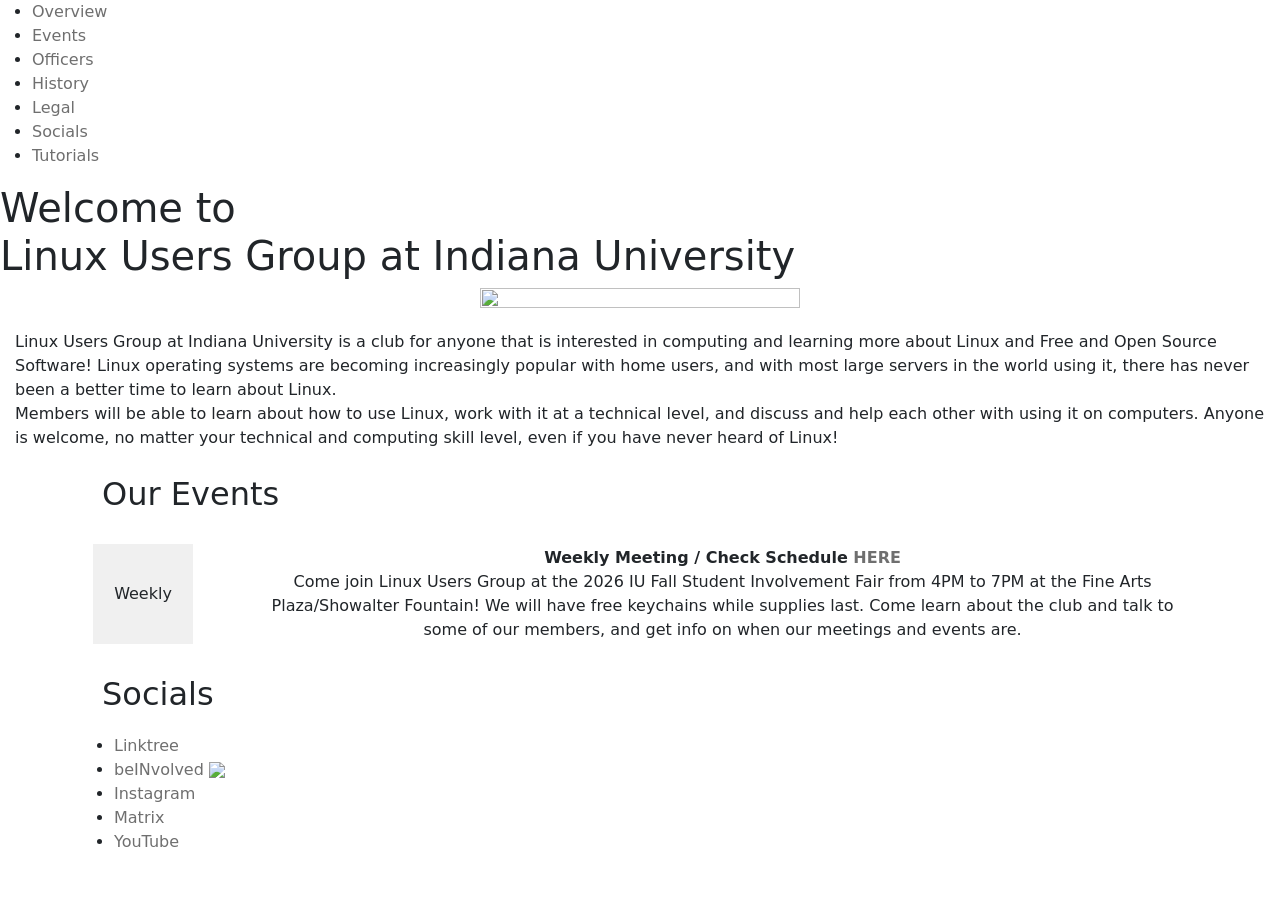
==== commit b0d679e8: "read last commit" ====
--- a/index.html
+++ b/index.html
@@ -30,7 +30,7 @@
             <h1><span class="smallertitle">Welcome to</span><br>
             <span class="mainTitle">Linux Users Group at Indiana University</span></h1>
 
-                    <img class="clubPhoto" src="main-photo.jpg">
+                    <img class="clubPhoto" src="https://i.postimg.cc/T1H560Pp/main-photo.jpg">
                     <p class="text">Linux Users Group at Indiana University is a club for anyone that is interested in computing and
                         learning
                         more about Linux and Free and Open Source Software! Linux operating systems are becoming
--- a/style.css
+++ b/style.css
@@ -1,80 +1,73 @@
-/* resets */
-* {
-    box-sizing: border-box;
-}
-/* global variables */
-:root {
-    --font-family: Menlo, Consolas, Monaco, Adwaita Mono, Liberation Mono, Lucida Console, monospace;
-    --color-light: white;
-    /* yes this color is just an extremely dark version of the IU crimson */
-    --color-dark: #270000;
-    --background-color: var(--color-dark);
-    --text-color: var(--color-light);
-    --link-color: blue;
-}
 /* global web styles */
 body {
-    cursor: url(https://i.postimg.cc/KYkq6khz/cursor.png), auto;
+    cursor: url(https://i.postimg.cc/G2qDmd2t/cursor.png), auto;
 }
+
 html {
     scroll-behavior: smooth;
 }
 
-h1 {
-    text-align: center;
+h2 {
+    margin: 20px;
 }
+
+hr {
+    width: 85%;
+    height: 2px;
+    background-color: black;
+    border: none;
+    margin: 40px auto;
+    opacity: 1;
+}
+
 a {
     text-decoration: none;
-    color: var(--background-color);
-    background-color: var(--text-color);
+    color: #6f6f6f;
 }
 
 a:hover {
-    color: var(--text-color);
-    background-color: var(--background-color);
-}
-
-/* layout */
-main {
-    width: 100%;
-    padding: 1rem;
-    max-width: 50rem;
-    margin: 0 auto;
+    color: #000;
 }
 
 /*  nav menu */
 
-.menu {
-    background-color: var(--background-color);
+.menuul {
+    background-color: #bdbdbd;
     left: 0;
     width: 100%;
     margin: 0;
     padding: 0;
+    overflow: hidden;
     display: flex;
-    color: var(--text-color);
+    color: black;
     position: sticky;
     top: 0;
     z-index: 1000;
-    /* border-bottom: 1px solid var(--color-light); 
-    box-shadow: 0 2px 4px rgba(0,0,0,0.05); */
+    background-color: #bebdbd;
+    border-bottom: 1px solid #e0e0e0;
+    box-shadow: 0 2px 4px rgba(0,0,0,0.05);;
 }
 
-@media (max-width: 45rem) {
-    .menu {
-        flex-direction: column;
-    }
+.menuli {
+    list-style-type: none;
+    float: left;
+    color: black;
+    display: inline;
 }
 
-.menu li {
-    list-style-type: none;
-    float: left;
-    display: inline;
-    padding: 1rem;
+.menuli a {
+    display: block;
+    color: black;
+    padding: 20px;
+    text-align: center;
+    background-color: #bdbdbd;
+    text-decoration: none;
+    backdrop-filter: blur(2px);
 }
 
-.menu li a {
-    display: block;
-    text-align: center;
+.menuli a:hover {
+    background-color: #6f6f6f;
+    color: black;
 }
 
 /* Table */
@@ -101,7 +94,7 @@
     overflow: hidden;
     text-align: center;
     vertical-align: middle;
-    background-color: var(--background-color);
+    background-color: #f0f0f0;
 }
 
 .event-description1 {
@@ -132,12 +125,14 @@
 
 /* Title of main page */
 
-.maintitle{
+.mainTitle{
+    text-align: center;
     padding-bottom: 50px;
 }
 
-.smallertitle{
-    font-size: 0.75em;
+.smallerTitle{
+    text-align: center;
+    padding-top: 50px;
 }
 
 .clubPhoto{
@@ -180,7 +175,7 @@
     text-overflow: ellipsis;
     white-space: normal;                      
     font-size: 13px;
-    color: black;
+    color: #000;
     margin: 30px auto;
     padding: 5px;
     text-align: center;
@@ -191,8 +186,4 @@
 .text {
     padding:5px;
     margin: 10px;
-}
-
-.event-title {
-    color: black;
 }
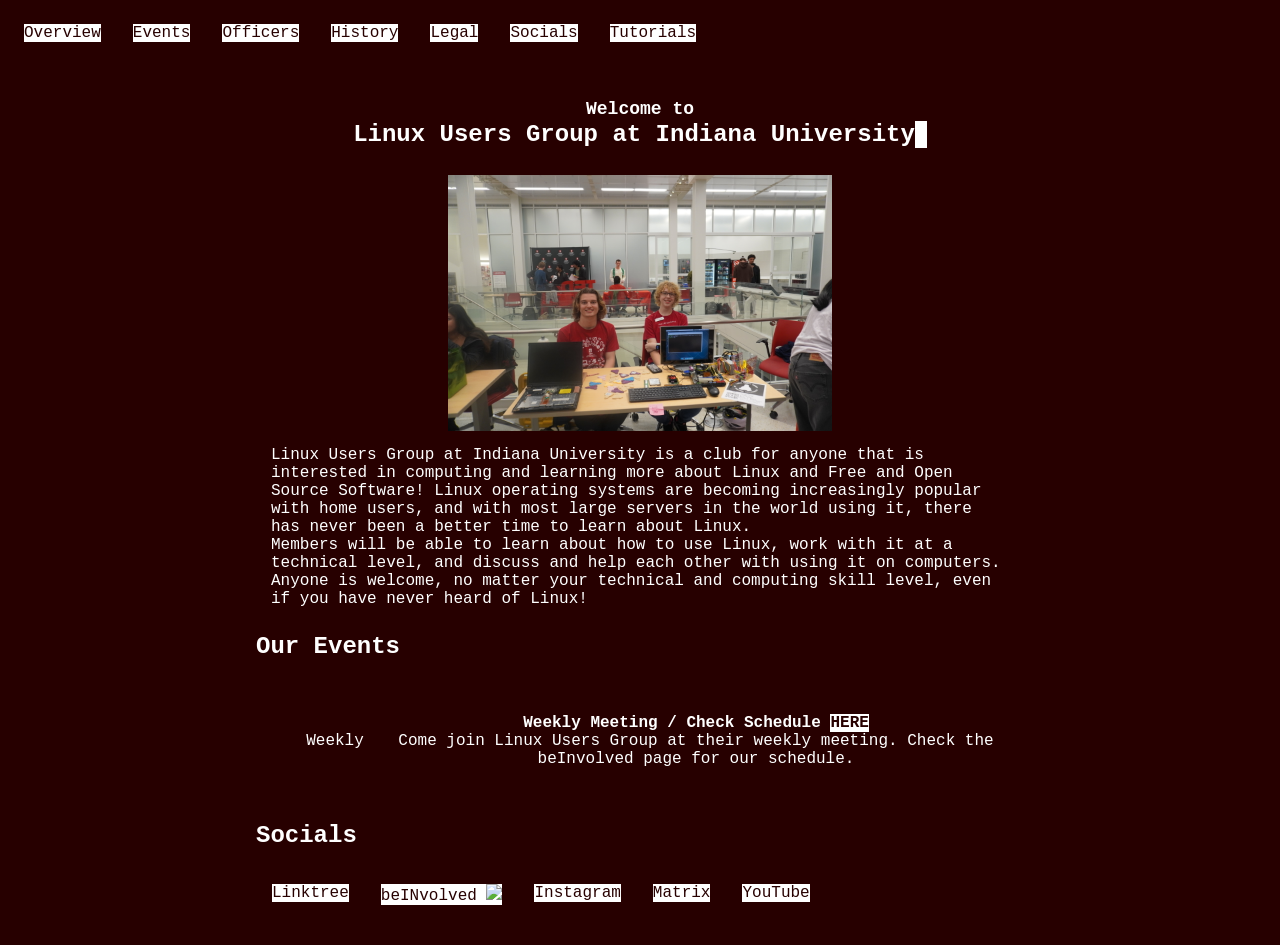
==== commit a0cc8dc4: "Merge c00fe7912ff1cf8397a57f0ce3383a6ba9842427 into e9f38f59c5cf282214763aab349bfb664c1979c3" ====
--- a/index.html
+++ b/index.html
@@ -3,8 +3,7 @@
 <head>
     <meta charset="UTF-8">
     <meta name="viewport" content="width=device-width, initial-scale=1.0">
-    <title>TEST!!!Linux Users Group at IU</title>
-    <link href="https://cdn.jsdelivr.net/npm/bootstrap@5.3.3/dist/css/bootstrap.min.css" rel="stylesheet">
+    <title>Linux Users Group at IU</title>
     <!--ensure that fontawesome is up-to-date, change version as necessary (ex. v.7.2)-->
     <link rel="stylesheet" href="https://use.fontawesome.com/releases/v7.3.0/css/all.css">
     <link rel="stylesheet" href="style.css">
@@ -28,9 +27,9 @@
     <main id="main">
         <section id="section-one">
             <h1><span class="smallertitle">Welcome to</span><br>
-            <span class="mainTitle">Linux Users Group at Indiana University</span></h1>
+            <span class="mainTitle typewriter">Linux Users Group at Indiana University</span></h1>
 
-                    <img class="clubPhoto" src="https://i.postimg.cc/T1H560Pp/main-photo.jpg">
+                    <img class="clubPhoto" src="main-photo.jpg">
                     <p class="text">Linux Users Group at Indiana University is a club for anyone that is interested in computing and
                         learning
                         more about Linux and Free and Open Source Software! Linux operating systems are becoming
@@ -50,7 +49,7 @@
                         <td>
                             <div class="square-box">Weekly</div>
                         </td>
-                        <td class="event-description1"><strong>Weekly Meeting / Check Schedule <a href="https://beinvolved.indiana.edu/organization/lug">HERE</a></strong><br>Come join Linux Users Group at the 2026 IU Fall Student Involvement Fair from 4PM to 7PM at the Fine Arts Plaza/Showalter Fountain! We will have free keychains while supplies last. Come learn about the club and talk to some of our members, and get info on when our meetings and events are.</td>
+                        <td class="event-description1"><strong>Weekly Meeting / Check Schedule <a href="https://beinvolved.indiana.edu/organization/lug">HERE</a></strong><br>Come join Linux Users Group at their weekly meeting. Check the beInvolved page for our schedule.</td>
                     </tr>
                 </table>
             </div>
--- a/style.css
+++ b/style.css
@@ -1,73 +1,83 @@
+/* resets */
+* {
+    box-sizing: border-box;
+}
+/* global variables */
+:root {
+    --font-family: Menlo, Consolas, Monaco, Adwaita Mono, Liberation Mono, Lucida Console, monospace;
+    --color-light: white;
+    /* yes this color is just an extremely dark version of the IU crimson */
+    --color-dark: #270000;
+    --background-color: var(--color-dark);
+    --text-color: var(--color-light);
+    --link-color: blue;
+}
 /* global web styles */
 body {
-    cursor: url(https://i.postimg.cc/G2qDmd2t/cursor.png), auto;
-}
-
+    cursor: url(/images/cursor.png), auto;
+    font-family: var(--font-family);
+    color: var(--text-color);
+    background-color: var(--background-color);
+}
 html {
     scroll-behavior: smooth;
 }
 
-h2 {
-    margin: 20px;
-}
-
-hr {
-    width: 85%;
-    height: 2px;
-    background-color: black;
-    border: none;
-    margin: 40px auto;
-    opacity: 1;
-}
-
+h1 {
+    text-align: center;
+}
 a {
     text-decoration: none;
-    color: #6f6f6f;
+    color: var(--background-color);
+    background-color: var(--text-color);
 }
 
 a:hover {
-    color: #000;
+    color: var(--text-color);
+    background-color: var(--background-color);
+}
+
+/* layout */
+main {
+    width: 100%;
+    padding: 1rem;
+    max-width: 50rem;
+    margin: 0 auto;
 }
 
 /*  nav menu */
 
-.menuul {
-    background-color: #bdbdbd;
+.menu {
+    background-color: var(--background-color);
     left: 0;
     width: 100%;
     margin: 0;
     padding: 0;
-    overflow: hidden;
     display: flex;
-    color: black;
+    color: var(--text-color);
     position: sticky;
     top: 0;
     z-index: 1000;
-    background-color: #bebdbd;
-    border-bottom: 1px solid #e0e0e0;
-    box-shadow: 0 2px 4px rgba(0,0,0,0.05);;
-}
-
-.menuli {
+    /* border-bottom: 1px solid var(--color-light); 
+    box-shadow: 0 2px 4px rgba(0,0,0,0.05); */
+}
+
+@media (max-width: 45rem) {
+    .menu {
+        flex-direction: column;
+    }
+}
+
+.menu li {
     list-style-type: none;
     float: left;
-    color: black;
     display: inline;
-}
-
-.menuli a {
+    padding: 1rem;
+}
+
+.menu li a {
     display: block;
-    color: black;
-    padding: 20px;
-    text-align: center;
-    background-color: #bdbdbd;
-    text-decoration: none;
-    backdrop-filter: blur(2px);
-}
-
-.menuli a:hover {
-    background-color: #6f6f6f;
-    color: black;
+    text-align: center;
 }
 
 /* Table */
@@ -94,7 +104,7 @@
     overflow: hidden;
     text-align: center;
     vertical-align: middle;
-    background-color: #f0f0f0;
+    background-color: var(--background-color);
 }
 
 .event-description1 {
@@ -125,14 +135,12 @@
 
 /* Title of main page */
 
-.mainTitle{
-    text-align: center;
+.maintitle{
     padding-bottom: 50px;
 }
 
-.smallerTitle{
-    text-align: center;
-    padding-top: 50px;
+.smallertitle{
+    font-size: 0.75em;
 }
 
 .clubPhoto{
@@ -175,7 +183,7 @@
     text-overflow: ellipsis;
     white-space: normal;                      
     font-size: 13px;
-    color: #000;
+    color: black;
     margin: 30px auto;
     padding: 5px;
     text-align: center;
@@ -186,4 +194,41 @@
 .text {
     padding:5px;
     margin: 10px;
+}
+
+.event-title {
+    color: black;
+}
+
+/* animation for welcome page text */
+/* based on https://css-tricks.com/snippets/css/typewriter-effect/ */
+/* with a bit of work you could split this up onto a few different lines and trigger 
+the animations separately. However, I don't think the animation really makes
+a lot of sense on small screens (since phones don't have cursors...), so I've just
+limited it to larger screens */
+@media screen and (min-width: 50rem) {
+
+.typewriter  {
+    --cursor-color: var(--text-color);
+    overflow: hidden; /* Ensures the content is not revealed until the animation */
+    border-right: .5em solid var(--cursor-color); /* The typwriter cursor */
+    white-space: nowrap; /* Keeps the content on a single line */
+    margin: 0 auto; /* Gives that scrolling effect as the typing happens */
+    display: inline-block;
+    animation: 
+        typing 3.5s steps(40, end),
+        blink-caret .75s step-end infinite;
+}
+
+/* The typing effect */
+@keyframes typing {
+    from { width: 0 }
+    to { width: 100% }
+}
+
+/* The typewriter cursor effect */
+@keyframes blink-caret {
+    from, to { border-color: transparent }
+    50% { border-color: var(--cursor-color); }
+}
 }
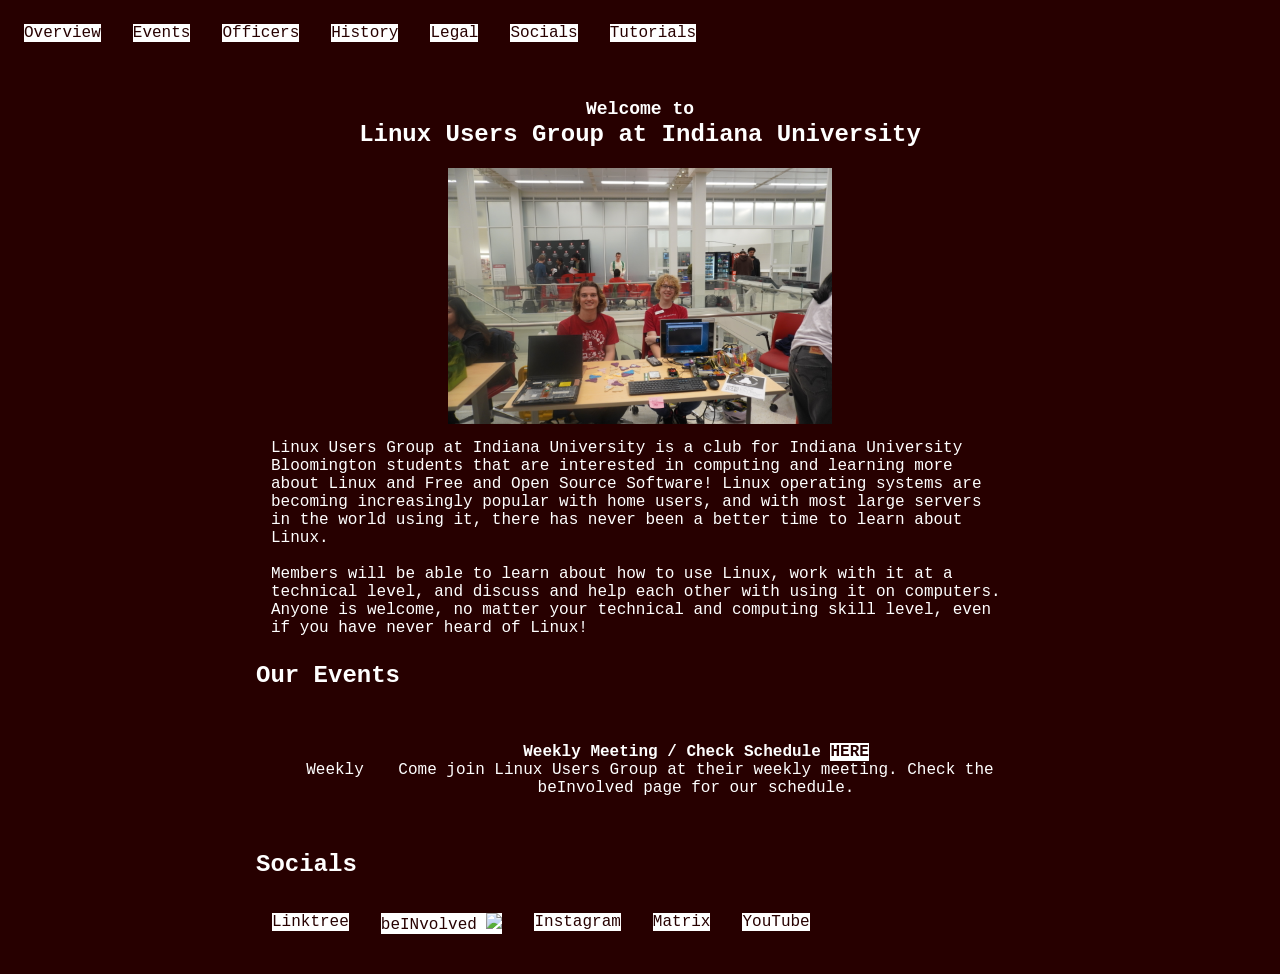
==== commit e5e94d3d: "Update index.html added clarification of membership requirements" ====
--- a/index.html
+++ b/index.html
@@ -27,14 +27,14 @@
     <main id="main">
         <section id="section-one">
             <h1><span class="smallertitle">Welcome to</span><br>
-            <span class="mainTitle typewriter">Linux Users Group at Indiana University</span></h1>
+            <span class="mainTitle">Linux Users Group at Indiana University</span></h1>
 
                     <img class="clubPhoto" src="main-photo.jpg">
-                    <p class="text">Linux Users Group at Indiana University is a club for anyone that is interested in computing and
+                    <p class="text">Linux Users Group at Indiana University is a club for Indiana University Bloomington students that are interested in computing and
                         learning
                         more about Linux and Free and Open Source Software! Linux operating systems are becoming
                         increasingly popular with home users, and with most large servers in the world using it, there has never been a
-                        better time to learn about Linux. <br>
+                        better time to learn about Linux. <br> <br>
  Members will be able to learn about how to use Linux,
                         work with it at a technical level, and discuss and help each other with using it on computers.
                         Anyone is welcome, no matter your technical and computing skill level, even if you have never heard of Linux!
